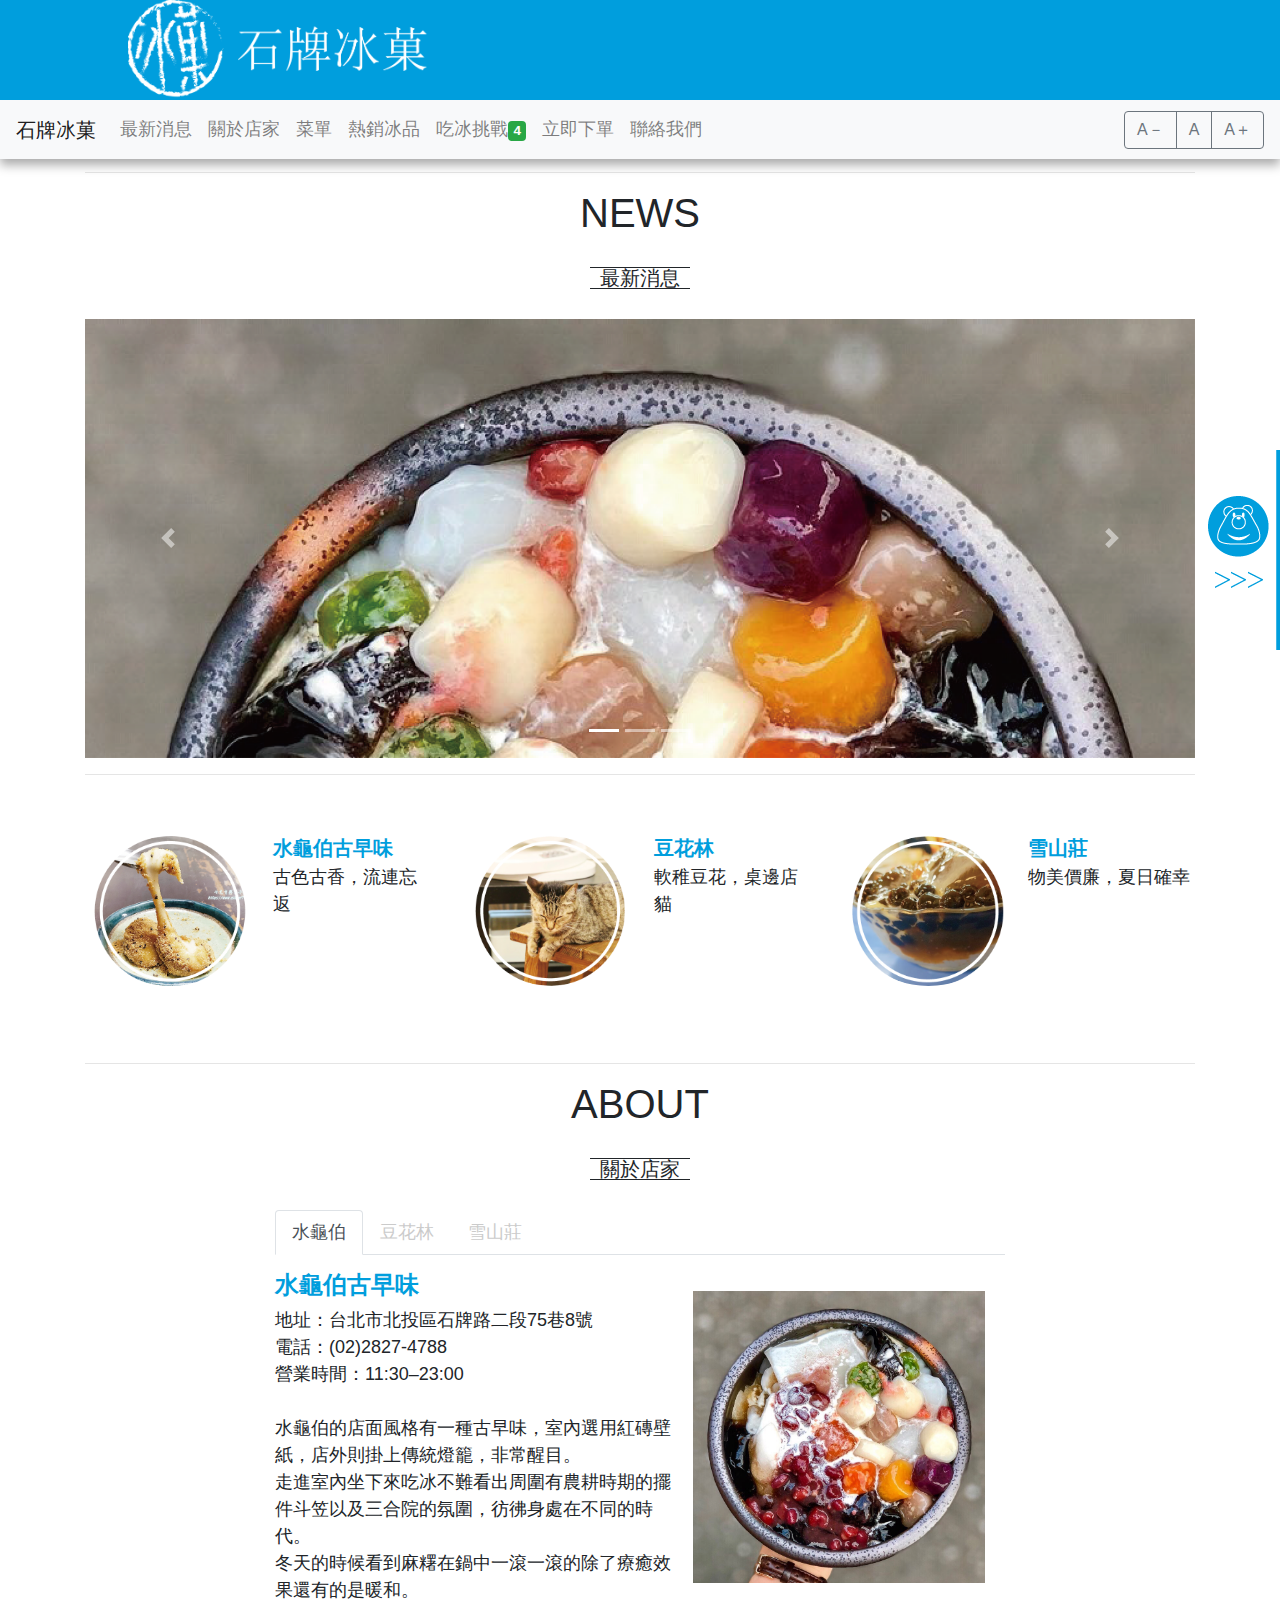
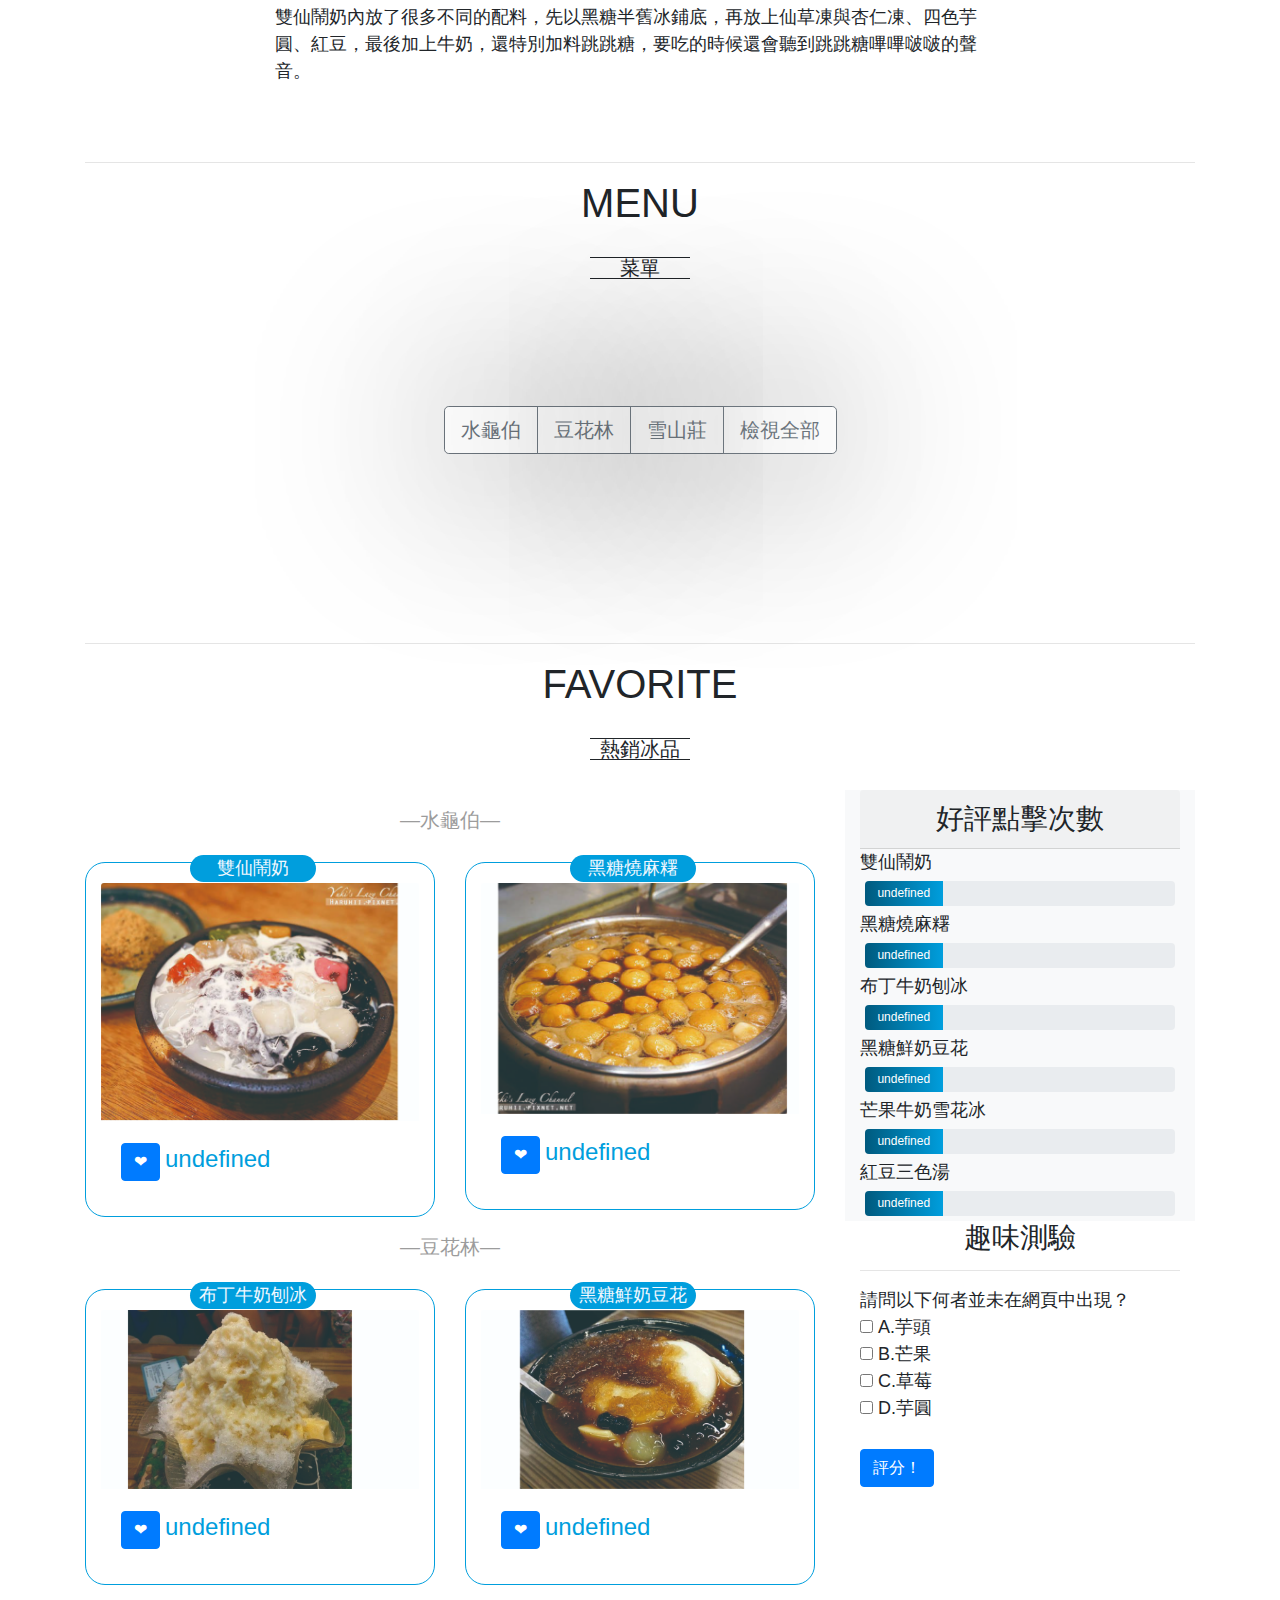
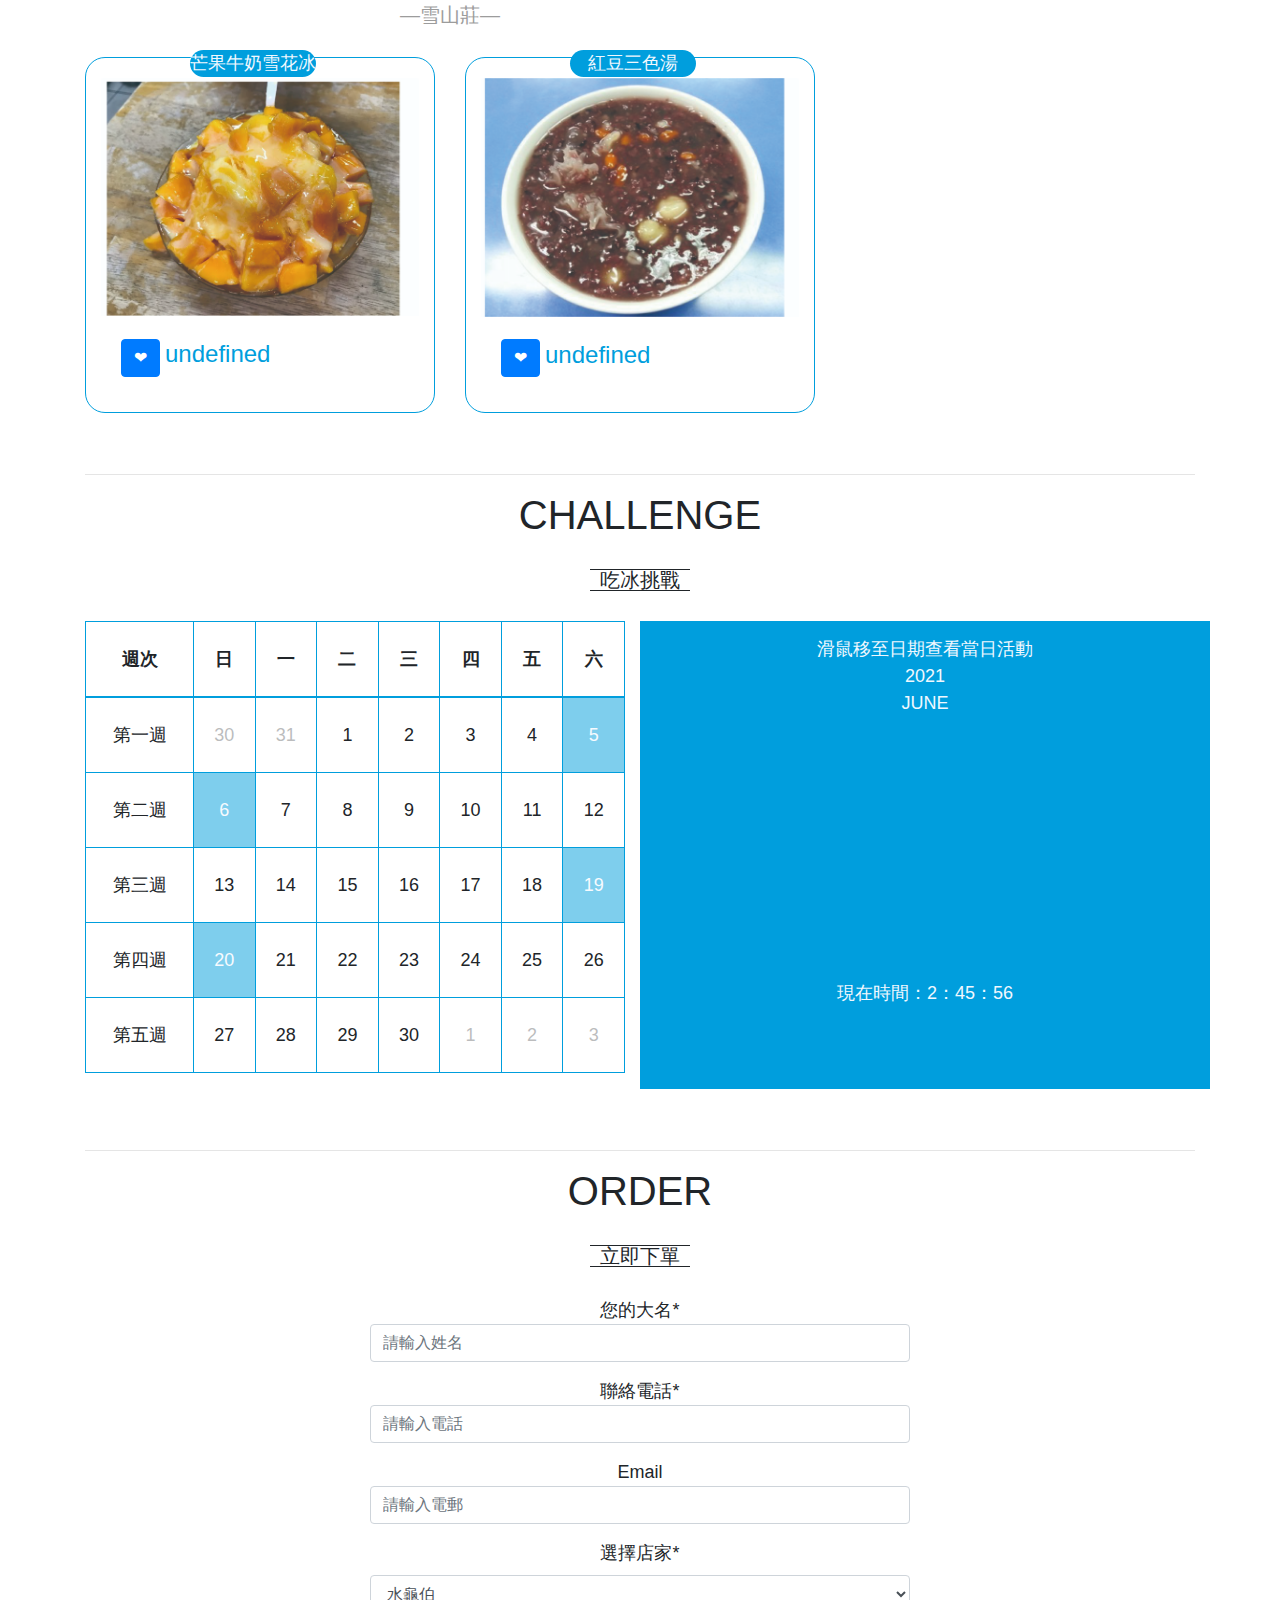
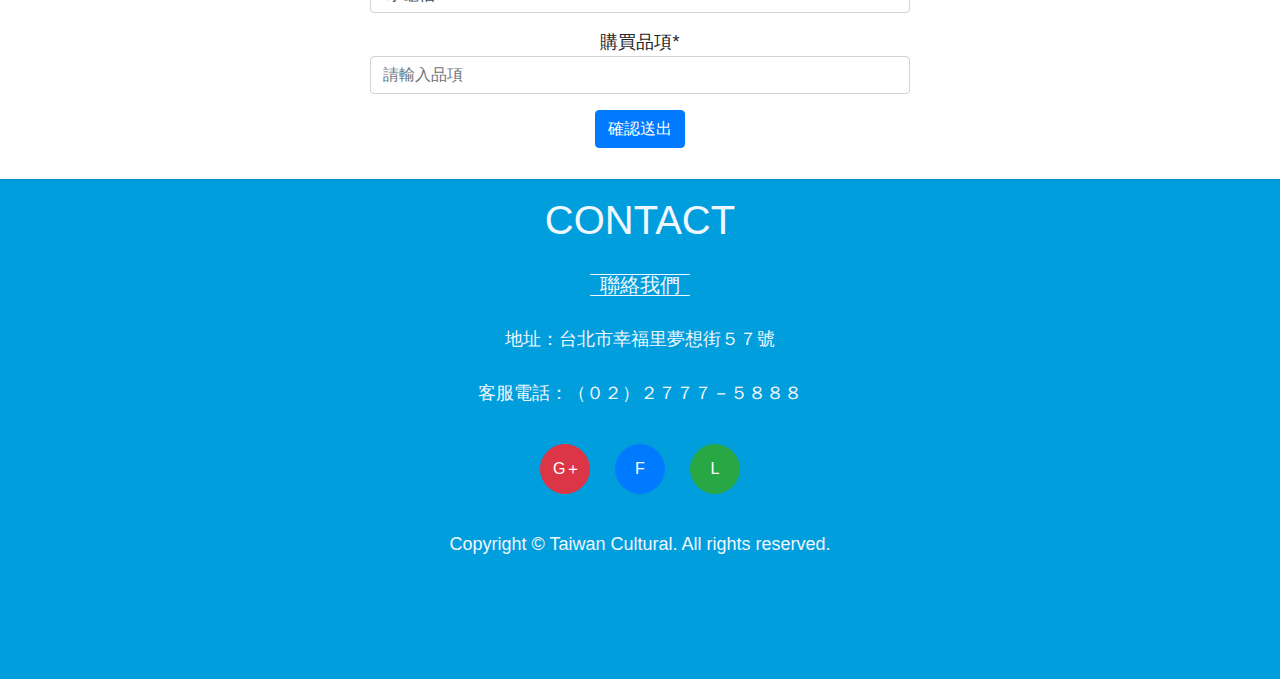
==== myindex.html @ 35856967 "上傳多媒體網頁檔案" ====
<!DOCTYPE html>
<html lang="en">
<head>
<meta charset="utf-8">
<meta http-equiv="X-UA-Compatible" content="IE=edge">
<meta name="viewport" content="width=device-width, initial-scale=1">
<title>石牌冰菓</title>
<link href="css/bootstrap-4.0.0.css" rel="stylesheet">
<link href="jQueryAssets/jquery.ui.core.min.css" rel="stylesheet" type="text/css">
<link href="jQueryAssets/jquery.ui.theme.min.css" rel="stylesheet" type="text/css">
<link href="jQueryAssets/jquery.ui.dialog.min.css" rel="stylesheet" type="text/css">
<link href="jQueryAssets/jquery.ui.resizable.min.css" rel="stylesheet" type="text/css">
<link rel="icon" href="images/icon.png">
<!--SEO-->
<meta name="description" content="捷運石牌站,冰,水龜伯,豆花林,雪山莊">
<meta name="google" content="nositelinkssearchbox" />
<meta name="robots" content="noindex,nofollow" />
<style type="text/css">
body {
    font-family: Arial, "微軟正黑體";
    font-size: 18px;
}
.mynav {
    position: fixed;
    top: 0;
    right: 0;
    left: 0;
    z-index: 1030;
    border-bottom: 55px solid #aaa;
    box-shadow: 0px 10px 10px #aaa;
    background-color: #009edd;
}
.tobigfont {
    font-size: 24px;
}
.toorgfont {
    font-size: 18px;
}
.tosmlfont {
    font-size: 16px;
}
#bigfont {
    cursor: zoom-in;
}
#smlfont {
    cursor: zoom-out;
}
.container {
    margin-top: 15px;
    margin-bottom: 15px;
    padding-top: 15px;
    padding-bottom: 15px;
}
.myh5 {
    width: 5em;
    border-top: 1px solid;
    border-bottom: 1px solid;
    margin: 0 auto;
    margin-top: 30px;
    margin-bottom: 30px;
    text-align: center;
    line-height: 20px;
}
.float_img {
    float: right;
    width: 40%;
    margin: 20px;
}
.float_font {
    font-size: 30px;
    border: 1px solid #009edd;
    color: #009edd;
    float: left;
    padding: 3px;
    margin-right: 3px;
}
.card_title {
    width: 7em;
    background-color: #009edd;
    color: aliceblue;
    text-align: center;
    position: relative;
    top: 20px;
    z-index: 1;
    border-radius: 50px;
    left: 30%;
}
.card lable {
    font-size: 24px;
    color: #009edd;
}
.mydate {
    background-color: #009edd;
    color: aliceblue;
    opacity: 0.5;
}
.mydate:hover {
    opacity: 1;
    animation: mydate_anima 2s;
}
@keyframes mydate_anima {
100% {
transform: rotate(720deg)
}
}
.listbox {
    background-color: #009edd;
    color: aliceblue;
    text-align: center;
    padding-top: 15px;
}
#list_date {
    font-size: 45px;
}
#list_name {
    font-size: 40px;
}
footer {
    background-color: #009edd;
    color: aliceblue;
    height: 500px;
}
.myfoobtn {
    margin: 10px;
    height: 50px;
    width: 50px;
    border-radius: 50px;
}
.navbar-nav li:hover {
    background-color: #9DE3FF;
}
.carousel-item h5 {
    background-color: rgba(0,158,221,0.63);
}
.myHeading {
    font-weight: bolder;
    color: #009edd;
}
.myadv {
    background-image: url(images/bg.png);
    background-repeat: no-repeat;
    position: fixed;
    top: 450px;
    right: -278px;
    width: 350px;
    height: 200px;
}
.myadv:hover {
    right: 0;
    transition: all 2s;
}
.myadvtext {
    margin-left: 80px;
    color: aliceblue;
    padding-top: 10px;
}
.mycardtt {
    font-size: 20px;
    color: #9C9C9C;
    display: flex;
    justify-content: center;
    align-items: center;
    margin-top: 2%;
}
.mycardtt::before {
    content: "—";
}
.mycardtt::after {
    content: "—";
}
.nav-item:hover {
    transition: 0.5s;
    cursor: pointer;
}
#menu2-img {
    height: 10%;
}
.mymenu-btn-group {
    display: flex;
    justify-content: center;
}
.mymenu-btn-group button {
    box-shadow: 0px 0px 200px 10px rgba(0,0,0,0.47);
}
.mymenu {
    margin-top: 10%;
    margin-bottom: 10%;
}
</style>
</head>
<body>
<div id="mytext">
  <div class="mynav"><a href="index.html"> <img src="images/logo.png" alt="" height="100" style="position: relative;left: 10%;"> </a></div>
  <nav class="navbar navbar-expand-lg navbar-light bg-light fixed-top"> <a class="navbar-brand" href="#">石牌冰菓</a>
    <button class="navbar-toggler" type="button" data-toggle="collapse" data-target="#navbarSupportedContent" aria-controls="navbarSupportedContent" aria-expanded="false" aria-label="Toggle navigation"> <span class="navbar-toggler-icon"></span> </button>
    <div class="collapse navbar-collapse" id="navbarSupportedContent">
      <ul class="navbar-nav mr-auto">
        <li class="nav-item"><a class="nav-link" onclick="scrolltonews()">最新消息</a> </li>
        <li class="nav-item"> <a class="nav-link"  onclick="scrolltoabout()">關於店家</a> </li>
        <li class="nav-item"> <a class="nav-link"  onclick="scrolltomenus()">菜單</a> </li>
        <li class="nav-item"> <a class="nav-link"  onclick="scrolltophoto()">熱銷冰品</a> </li>
        <li class="nav-item"> <a class="nav-link" onclick="scrolltoactivity()">吃冰挑戰<span class="badge badge-success" id="mybadge">4</span></a> </li>
        <li class="nav-item"> <a class="nav-link" onclick="scrolltojoin()">立即下單</a> </li>
        <!--<li class="nav-item"> <a class="nav-link" href="#cloud">標籤雲</a> </li>-->
        <li class="nav-item"> <a class="nav-link" onclick="scrolltocontact()">聯絡我們</a> </li>
      </ul>
      <div class="btn-group" role="group" aria-label="Basic example">
        <button type="button" class="btn btn-outline-secondary" onClick="tosmlfont()" id="smlfont">A－</button>
        <button type="button" class="btn btn-outline-secondary" onClick="toorgfont()" id="orgfont">A</button>
        <button type="button" class="btn btn-outline-secondary" onClick="tobigfont()" id="bigfont">A＋</button>
      </div>
    </div>
  </nav>
  <div style="height:125px"></div>
  <div class="container mt-3"> <span id="news" style="position: relative;top:-150px;"></span>
    <hr>
    <h1 class="text-center">NEWS</h1>
    <h5 class="myh5">最新消息</h5>
    <div class="row">
      <div class="col-12">
        <div id="carouselExampleControls" class="carousel slide" data-ride="carousel">
          <ol class="carousel-indicators">
            <li data-target="#carouselExampleControls" data-slide-to="0" class="active"></li>
            <li data-target="#carouselExampleControls" data-slide-to="1"></li>
            <li data-target="#carouselExampleControls" data-slide-to="2"></li>
          </ol>
          <div class="carousel-inner">
            <div class="carousel-item active"> <img class="d-block w-100" src="images/nav1.png" alt="First slide">
              <div class="carousel-caption d-none d-md-block"> </div>
            </div>
            <div class="carousel-item"> <img class="d-block w-100" src="images/nav2.png" alt="Second slide">
              <div class="carousel-caption d-none d-md-block"> </div>
            </div>
            <div class="carousel-item"> <img class="d-block w-100" src="images/nav3.png" alt="Third slide">
              <div class="carousel-caption d-none d-md-block"> </div>
            </div>
          </div>
          <a class="carousel-control-prev" href="#carouselExampleControls" role="button" data-slide="prev"> <span class="carousel-control-prev-icon" aria-hidden="true"></span> <span class="sr-only">Previous</span> </a> <a class="carousel-control-next" href="#carouselExampleControls" role="button" data-slide="next"> <span class="carousel-control-next-icon" aria-hidden="true"></span> <span class="sr-only">Next</span> </a> </div>
      </div>
    </div>
    <hr>
  </div>
  <section>
    <div class="container">
      <div class="row">
        <div class="col-lg-4 col-md-6 col-12">
          <ul class="list-unstyled">
            <li class="media"> <img src="images/smlnav1.png" alt="Generic placeholder image" height="150" class="mr-3 rounded-circle">
              <div class="media-body">
                <h5 class="mt-0 mb-1 myHeading">水龜伯古早味</h5>
                <p class="mb-0">古色古香，流連忘返</p>
              </div>
            </li>
          </ul>
        </div>
        <div class="col-lg-4 col-md-6 col-12">
          <ul class="list-unstyled">
            <li class="media"> <img src="images/smlnav2.png" alt="Generic placeholder image" height="150" class="mr-3 rounded-circle">
              <div class="media-body ">
                <h5 class="mt-0 mb-1 myHeading">豆花林</h5>
                <p class="mb-0">軟稚豆花，桌邊店貓</p>
              </div>
            </li>
          </ul>
        </div>
        <div class="col-lg-4 d-md-none d-lg-block">
          <ul class="list-unstyled">
            <li class="media"> <img src="images/smlnav3.png" alt="Generic placeholder image" height="150" class="mr-3 rounded-circle">
              <div class="media-body">
                <h5 class="mt-0 mb-1 myHeading">雪山莊</h5>
                <p class="mb-0">物美價廉，夏日確幸</p>
              </div>
            </li>
          </ul>
        </div>
      </div>
    </div>
  </section>
  <div class="container"> <span id="about" style="position: relative;top:-150px;"></span>
    <hr>
    <h1 class="text-center">ABOUT</h1>
    <h5 class="myh5">關於店家</h5>
    <div class="row">
      <div class="col-md-2 col-12"></div>
      <div class="col-md-8 col-12">
        <nav>
          <div class="nav nav-tabs" id="nav-tab" role="tablist"> <a class="nav-item nav-link active" id="nav-home-tab" data-toggle="tab" href="#nav-home" role="tab" aria-controls="nav-home" aria-selected="true">水龜伯</a> <a class="nav-item nav-link" id="nav-profile-tab" data-toggle="tab" href="#nav-profile" role="tab" aria-controls="nav-profile" aria-selected="false">豆花林</a> <a class="nav-item nav-link" id="nav-contact-tab" data-toggle="tab" href="#nav-contact" role="tab" aria-controls="nav-contact" aria-selected="false">雪山莊</a> </div>
        </nav>
        <div class="tab-content" id="nav-tabContent">
          <div class="tab-pane fade show active" id="nav-home" role="tabpanel" aria-labelledby="nav-home-tab">
            <p class="text-center mt-2"><img src="images/about1.jpg" alt="" class="float_img"></p>
            <p> 
              <!--				<span class="float_font">水</span>-->
            <h4 style="color: #009edd;font-weight: bold;">水龜伯古早味</h4>
            地址：台北市北投區石牌路二段75巷8號 <br>
            電話：(02)2827-4788<br>
            營業時間：11:30–23:00<br>
            <br>
            水龜伯的店面風格有一種古早味，室內選用紅磚壁紙，店外則掛上傳統燈籠，非常醒目。<br>
            走進室內坐下來吃冰不難看出周圍有農耕時期的擺件斗笠以及三合院的氛圍，彷彿身處在不同的時代。 <br>
            冬天的時候看到麻糬在鍋中一滾一滾的除了療癒效果還有的是暖和。 <br>
            雙仙鬧奶內放了很多不同的配料，先以黑糖半舊冰鋪底，再放上仙草凍與杏仁凍、四色芋圓、紅豆，最後加上牛奶，還特別加料跳跳糖，要吃的時候還會聽到跳跳糖嗶嗶啵啵的聲音。
            </p>
          </div>
          <div class="tab-pane fade" id="nav-profile" role="tabpanel" aria-labelledby="nav-profile-tab">
            <p class="text-center mt-2"><img src="images/about2.jpg" alt="" class="float_img"></p>
            <p> 
              <!--				<span class="float_font">自</span>-->
            <h4 style="color: #009edd;font-weight: bold;">豆花林</h4>
            地址：112台北市北投區裕民一路49號1樓<br>
            電話：(02)2820-8811<br>
            營業時間：14:00-23:20<br>
            <br>
            豆花林使用非基改黃豆製作豆花，做出來的豆花細緻滑嫩如嫩豆腐。且豆花品項一律可任選3樣配料，便宜又划算。除了刨冰跟豆花，就屬這隻店貓最吸睛！悶熱的午後，連貓咪都變得懶洋洋~睡午覺的模樣超級可愛，各位貓迷快來呦~
            </p>
          </div>
          <div class="tab-pane fade" id="nav-contact" role="tabpanel" aria-labelledby="nav-contact-tab">
            <p class="text-center mt-2"><img src="images/about3.jpg" alt="" class="float_img"></p>
            <p> 
              <!--				<span class="float_font">農</span>-->
            <h4 style="color: #009edd;font-weight: bold;">雪山莊冰品</h4>
            地址：台北市北投區石牌裕民一路10號<br>
            外送專線：(02)2823-6119<br>
            營業時間： 13:00–00:00<br>
            <br>
            雪山莊冰品店是位於石牌捷運站的一家冰店<br>
            擁有十分著名的各式口味雪花冰亦或是<br>
            為人熟知的黑糖剉冰<br>
            十分適合夏天來清爽一夏!!!
            </p>
          </div>
        </div>
      </div>
      <div class="col-md-2 col-12"></div>
    </div>
  </div>
  <div class="container"> <span id="menu" style="position: relative;top:-150px;"></span>
    <hr>
    <h1 class="text-center">MENU</h1>
    <h5 class="myh5">菜單</h5>
    <div class="row mymenu">
      <div class="col-md-2 col-12"></div>
      <div class="col-md-8 col-12"> 
        <!--	====================-->
        <p>
        <div class="mymenu-btn-group btn-group btn-group-lg">
          <button class="btn btn-outline-secondary" data-toggle="collapse" href="#multiCollapseExample1" role="button" aria-expanded="false" aria-controls="multiCollapseExample1">水龜伯</button>
          <button class="btn btn-outline-secondary" type="button" data-toggle="collapse" data-target="#multiCollapseExample2" aria-expanded="false" aria-controls="multiCollapseExample2">豆花林</button>
          <button class="btn btn-outline-secondary" type="button" data-toggle="collapse" data-target="#multiCollapseExample3" aria-expanded="false" aria-controls="multiCollapseExample3">雪山莊</button>
          <button class="btn btn-outline-secondary" type="button" data-toggle="collapse" data-target=".multi-collapse" aria-expanded="false" aria-controls="multiCollapseExample1 multiCollapseExample2">檢視全部</button>
        </div>
        </p>
        <div class="row">
          <div class="col">
            <div class="collapse multi-collapse" id="multiCollapseExample1">
              <div class="card card-body"> <img src="images/menu1.jpg" alt=""> </div>
            </div>
          </div>
          <div class="col">
            <div class="collapse multi-collapse" id="multiCollapseExample2">
              <div class="card card-body"> <img src="images/menu2.jpg" alt="" style="height:150vh"> </div>
            </div>
          </div>
          <div class="col">
            <div class="collapse multi-collapse" id="multiCollapseExample3">
              <div class="card card-body"> <img src="images/menu3.jpg" alt=""> </div>
            </div>
          </div>
        </div>
        
        <!--	====================--> 
      </div>
      <div class="col-md-2 col-12"></div>
    </div>
  </div>
  <div class="container"> <span id="photo" style="position: relative;top:-150px;"></span>
    <hr>
    <h1 class="text-center">FAVORITE</h1>
    <h5 class="myh5">熱銷冰品</h5>
    <div class="row">
      <div class="col-lg-8 col-12"> <span class="mycardtt">水龜伯</span>
        <div class="row">
          <div class="col-sm-6 col-12">
            <div class="card_title">雙仙鬧奶</div>
            <div class="card"> <img class="card-img-top" src="images/card1.jpg" alt="Card image cap">
              <div class="card-body">
                <button class="btn btn-primary" onClick="getheart1()">❤</button>
                <lable id="heart1"></lable>
              </div>
            </div>
          </div>
          <div class="col-sm-6 col-12">
            <div class="card_title">黑糖燒麻糬</div>
            <div class="card"> <img class="card-img-top" src="images/card2.jpg" alt="Card image cap">
              <div class="card-body">
                <button class="btn btn-primary" onClick="getheart2()">❤</button>
                <lable id="heart2"></lable>
              </div>
            </div>
          </div>
        </div>
        <span class="mycardtt">豆花林</span>
        <div class="row">
          <div class="col-sm-6 col-12">
            <div class="card_title">布丁牛奶刨冰</div>
            <div class="card"> <img class="card-img-top" src="images/card3.jpg" alt="Card image cap">
              <div class="card-body">
                <button class="btn btn-primary" onClick="getheart3()">❤</button>
                <lable id="heart3"></lable>
              </div>
            </div>
          </div>
          <div class="col-sm-6 col-12">
            <div class="card_title">黑糖鮮奶豆花</div>
            <div class="card"> <img class="card-img-top" src="images/card4.jpg" alt="Card image cap">
              <div class="card-body">
                <button class="btn btn-primary" onClick="getheart4()">❤</button>
                <lable id="heart4"></lable>
              </div>
            </div>
          </div>
        </div>
        <span class="mycardtt">雪山莊</span>
        <div class="row">
          <div class="col-sm-6 col-12">
            <div class="card_title">芒果牛奶雪花冰</div>
            <div class="card"> <img class="card-img-top" src="images/card5.jpg" alt="Card image cap">
              <div class="card-body">
                <button class="btn btn-primary" onClick="getheart5()">❤</button>
                <lable id="heart5"></lable>
              </div>
            </div>
          </div>
          <div class="col-sm-6 col-12">
            <div class="card_title">紅豆三色湯</div>
            <div class="card"> <img class="card-img-top" src="images/card6.jpg" alt="Card image cap">
              <div class="card-body">
                <button class="btn btn-primary" onClick="getheart6()">❤</button>
                <lable id="heart6"></lable>
              </div>
            </div>
          </div>
        </div>
      </div>
      <hr>
      <div class="col-lg-4 col-12">
        <div class="row mx-0">
          <div class="col-12 bg-light mx-auto">
            <h3 class="text-center card-header">好評點擊次數</h3>
            雙仙鬧奶
            <div class="progress">
              <div id="p1" class="progress-bar" role="progressbar" style="width: 25%;background: linear-gradient(to left,#009edd,#005A7E)" aria-valuenow="25" aria-valuemin="0" aria-valuemax="100"></div>
            </div>
            黑糖燒麻糬
            <div class="progress">
              <div id="p2" class="progress-bar" role="progressbar" style="width: 25%;background: linear-gradient(to left,#009edd,#005A7E)" aria-valuenow="25" aria-valuemin="0" aria-valuemax="100"></div>
            </div>
            布丁牛奶刨冰
            <div class="progress">
              <div id="p3" class="progress-bar" role="progressbar" style="width: 25%;background: linear-gradient(to left,#009edd,#005A7E)" aria-valuenow="25" aria-valuemin="0" aria-valuemax="100"></div>
            </div>
            黑糖鮮奶豆花
            <div class="progress">
              <div id="p4" class="progress-bar" role="progressbar" style="width: 25%;background: linear-gradient(to left,#009edd,#005A7E)" aria-valuenow="25" aria-valuemin="0" aria-valuemax="100"></div>
            </div>
            芒果牛奶雪花冰
            <div class="progress">
              <div id="p5" class="progress-bar" role="progressbar" style="width: 25%;background: linear-gradient(to left,#009edd,#005A7E)" aria-valuenow="25" aria-valuemin="0" aria-valuemax="100"></div>
            </div>
            紅豆三色湯
            <div class="progress">
              <div id="p6" class="progress-bar" role="progressbar" style="width: 25%;background: linear-gradient(to left,#009edd,#005A7E)" aria-valuenow="25" aria-valuemin="0" aria-valuemax="100"></div>
            </div>
          </div>
          <div class="col-12"> <span id="funtext" style="position: relative;top:-150px;"></span>
            <h3 class="text-center">趣味測驗</h3>
            <hr>
            <lable for="q1">請問以下何者並未在網頁中出現？</lable>
            <br>
            <input type="checkbox" id="a1" value="50">
            A.芋頭<br>
            <input type="checkbox" id="a2" value="0">
            B.芒果<br>
            <input type="checkbox" id="a3" value="50">
            C.草莓<br>
            <input type="checkbox" id="a4" value="0">
            D.芋圓<br>
            <br>
            <button class="btn btn-primary" id="lookans">評分！</button>
          </div>
        </div>
      </div>
    </div>
  </div>
  <section>
    <div class="container"> <span id="activity" style="position: relative;top:-150px;"></span>
      <hr>
      <h1 class="text-center">CHALLENGE</h1>
      <h5 class="myh5">吃冰挑戰</h5>
      <div class="row">
        <div class="col-md-6 col-12">
          <table class="table table-hover table-bordered text-center" style="line-height: 50px">
            <thead>
              <tr>
                <th scope="col">週次</th>
                <th scope="col">日</th>
                <th scope="col">一</th>
                <th scope="col">二</th>
                <th scope="col">三</th>
                <th scope="col">四</th>
                <th scope="col">五</th>
                <th scope="col">六</th>
              </tr>
            </thead>
            <tbody>
              <tr>
                <td>第一週</td>
                <td style="opacity: 0.3">30</td>
                <td style="opacity: 0.3">31</td>
                <td>1</td>
                <td>2</td>
                <td>3</td>
                <td>4</td>
                <td class="mydate" onMouseOver="getdate(event)" title="水龜伯-5分鐘黑糖剉冰挑戰">5</td>
              </tr>
              <tr>
                <td>第二週</td>
                <td class="mydate" onMouseOver="getdate(event)" title="雪山莊-親子雪花冰挑戰">6</td>
                <td>7</td>
                <td>8</td>
                <td>9</td>
                <td>10</td>
                <td>11</td>
                <td>12</td>
              </tr>
              <tr>
                <td>第三週</td>
                <td>13</td>
                <td>14</td>
                <td>15</td>
                <td>16</td>
                <td>17</td>
                <td>18</td>
                <td class="mydate" onMouseOver="getdate(event)" title="豆花林-與店貓吃冰打卡(1)">19</td>
              </tr>
              <tr>
                <td>第四週</td>
                <td class="mydate" onMouseOver="getdate(event)" title="豆花林-與店貓吃冰打卡(2)">20</td>
                <td>21</td>
                <td>22</td>
                <td>23</td>
                <td>24</td>
                <td>25</td>
                <td>26</td>
              </tr>
              <tr>
                <td>第五週</td>
                <td>27</td>
                <td>28</td>
                <td>29</td>
                <td>30</td>
                <td style="opacity: 0.3">1</td>
                <td style="opacity: 0.3">2</td>
                <td style="opacity: 0.3">3</td>
              </tr>
            </tbody>
          </table>
        </div>
        <div class="col-md-6 col-12 listbox"> 滑鼠移至日期查看當日活動<br>
          2021<br>
          JUNE<br>
          <br>
          <div id="list_date">&nbsp;</div>
          <br>
          <br>
          <div id="list_name">&nbsp;</div>
          <br>
          <br>
          <div id="list_time">&nbsp;</div>
          <br>
          <br>
        </div>
      </div>
    </div>
  </section>
  <div class="container"> <span id="join" style="position: relative;top:-150px;"></span>
    <hr>
    <h1 class="text-center">ORDER</h1>
    <h5 class="myh5">立即下單</h5>
    <div class="row">
      <div class="col-md-3 col-12"></div>
      <div class="col-md-6 col-12">
        <form action="form_ok.html" method="get" target="new" style="text-align: center;">
          <div class="form-group">
            <lable for="uname">您的大名*</lable>
            <input type="text" id="uname" class="form-control" required placeholder="請輸入姓名">
          </div>
          <div class="form-group">
            <lable for="utel">聯絡電話*</lable>
            <input type="tel" id="utel" class="form-control" required placeholder="請輸入電話" pattern="[0][9][0-9]{8}">
          </div>
          <div class="form-group">
            <lable for="uemail">Email</lable>
            <input type="email" id="uemail" class="form-control" placeholder="請輸入電郵">
          </div>
          <div class="form-group">
            <label for="ustore">選擇店家*</label>
            <select class="form-control" id="ustore" required>
              <option>水龜伯</option>
              <option>豆花林</option>
              <option>雪山莊冰品</option>
            </select>
          </div>
          <div class="form-group">
            <lable for="uitems">購買品項*</lable>
            <input type="text" id="uitems" class="form-control" required placeholder="請輸入品項">
          </div>
          <input type="submit" id="mybtn" class="btn btn-primary" value="確認送出">
        </form>
      </div>
      <div class="col-md-3 col-12"></div>
    </div>
  </div>
  <!--<div class="container"> <span id="cloud" style="position: relative;top:-150px;"></span>
    <hr>
    <h1 class="text-center">CLOUD</h1>
    <h5 class="myh5">標籤雲</h5>
  </div>-->
  <footer class="text-center"> <span id="contact" style="position: relative;top:-150px;"></span>
    <hr>
    <h1 class="text-center">CONTACT</h1>
    <h5 class="myh5">聯絡我們</h5>
    地址：台北市幸福里夢想街５７號<br>
    <br>
    客服電話：（０２）２７７７－５８８８<br>
    <br>
    <a href="https://www.google.com/">
    <button class="btn btn-danger myfoobtn">G＋</button>
    </a> <a href="https://www.facebook.com/">
    <button class="btn myfoobtn btn-primary">F</button>
    </a> <a href="https://line.me/">
    <button class="btn myfoobtn btn-success">L</button>
    </a><br>
    <br>
    <p>Copyright © Taiwan Cultural. All rights reserved.</p>
  </footer>
</div>
<div class="myadv">
  <div class="myadvtext"> 《營業時間一覽》<br>
    《水龜伯》全周 11:30–23:00<br>
    《豆花林》全周 14:00-23:20<br>
    《雪山莊》全周 13:00–00:30<br>
  </div>
</div>
<!-- jQuery (necessary for Bootstrap's JavaScript plugins) --> 
<script src="js/jquery-3.2.1.min.js"></script> 
<!-- Include all compiled plugins (below), or include individual files as needed --> 
<script src="js/popper.min.js"></script> 
<script src="js/bootstrap-4.0.0.js"></script> 
<script>
		function tobigfont(){
			var text=document.getElementById('mytext');
			text.className="";
		text.classList.add('tobigfont');
		}
			function toorgfont(){
			var text=document.getElementById('mytext');
			text.className="";
		text.classList.add('toorgfont');
		}
			function tosmlfont(){
			var text=document.getElementById('mytext');
			text.className="";
		text.classList.add('tosmlfont');
		}
		</script> 
<script>
		var uname=document.getElementById('uname');
		var utel=document.getElementById('utel');
		var uemail=document.getElementById('uemail');
		var ustore=document.getElementById('ustore');
		var uitems=document.getElementById('uitems');
		var mybtn=document.getElementById('mybtn');
	mybtn.addEventListener('click',join);
		function join(){
			localStorage.setItem('uname',uname.value);
			localStorage.setItem('utel',utel.value);
			localStorage.setItem('uemail',uemail.value);
			localStorage.setItem('ustore',ustore.value);
			localStorage.setItem('uitems',uitems.value);
		}
		
		</script> 
<script>
var p1=document.getElementById('p1');
var p2=document.getElementById('p2');
var p3=document.getElementById('p3');
var p4=document.getElementById('p4');
var p5=document.getElementById('p5');
var p6=document.getElementById('p6');
p1.innerHTML=localStorage.heart1;
p2.innerHTML=localStorage.heart2;
p3.innerHTML=localStorage.heart3;
p4.innerHTML=localStorage.heart4;
p5.innerHTML=localStorage.heart5;
p6.innerHTML=localStorage.heart6;
p1.style.width=Number(localStorage.heart1)+"%";
p2.style.width=Number(localStorage.heart2)+"%";
p3.style.width=Number(localStorage.heart3)+"%";
p4.style.width=Number(localStorage.heart4)+"%";
p5.style.width=Number(localStorage.heart5)+"%";
p6.style.width=Number(localStorage.heart6)+"%";
	
document.getElementById('heart1').innerHTML=localStorage.heart1;	
function getheart1(){
localStorage.heart1=Number(localStorage.heart1)+1;
document.getElementById('heart1').innerHTML=localStorage.heart1;
p1.innerHTML=localStorage.heart1;
p1.style.width=Number(localStorage.heart1)+"%";
}
	document.getElementById('heart2').innerHTML=localStorage.heart2;	
function getheart2(){
localStorage.heart2=Number(localStorage.heart2)+1;
document.getElementById('heart2').innerHTML=localStorage.heart2;
p2.innerHTML=localStorage.heart2;
p2.style.width=Number(localStorage.heart2)+"%";
}
	document.getElementById('heart3').innerHTML=localStorage.heart3;	
function getheart3(){
localStorage.heart3=Number(localStorage.heart3)+1;
document.getElementById('heart3').innerHTML=localStorage.heart3;
p3.innerHTML=localStorage.heart3;
p3.style.width=Number(localStorage.heart3)+"%";
}
	document.getElementById('heart4').innerHTML=localStorage.heart4;	
function getheart4(){
localStorage.heart4=Number(localStorage.heart4)+1;
document.getElementById('heart4').innerHTML=localStorage.heart4;
p4.innerHTML=localStorage.heart4;
p4.style.width=Number(localStorage.heart4)+"%";
}
	document.getElementById('heart5').innerHTML=localStorage.heart5;	
function getheart5(){
localStorage.heart5=Number(localStorage.heart5)+1;
document.getElementById('heart5').innerHTML=localStorage.heart5;
p5.innerHTML=localStorage.heart5;
p5.style.width=Number(localStorage.heart5)+"%";
}
	document.getElementById('heart6').innerHTML=localStorage.heart6;	
function getheart6(){
localStorage.heart6=Number(localStorage.heart6)+1;
document.getElementById('heart6').innerHTML=localStorage.heart6;
p6.innerHTML=localStorage.heart6;
p6.style.width=Number(localStorage.heart6)+"%";
}

	
</script> 
<script>
function getdate(event){
	document.getElementById('list_date').innerHTML=event.target.innerHTML;
	document.getElementById('list_name').innerHTML=event.target.title;
}	setInterval(function(){gettime()},1000);
function gettime(){
	var dt=new Date();
	document.getElementById('list_time').innerHTML="現在時間："+dt.getHours()+"："+dt.getMinutes()+"："+dt.getSeconds();
}
	
</script> 
<script>
	var a1=document.getElementById('a1');
	var a2=document.getElementById('a2');
	var a3=document.getElementById('a3');
	var a4=document.getElementById('a4');
	var lookans=document.getElementById('lookans');
	var grade=0;
lookans.addEventListener('click',ans);
	function ans(){
		var grade=0;
		if(a1.checked){
			grade=grade+Number(a1.value);
		}
		if(a2.checked){
			grade=grade+Number(a2.value);
		}
		if(a3.checked){
			grade=grade+Number(a3.value);
		}
		if(a4.checked){
			grade=grade+Number(a4.value);
		}
		alert(grade+"分！")
	}
	</script> 
<script src="jQueryAssets/jquery-1.11.1.min.js"></script> 
<script src="jQueryAssets/jquery.ui-1.10.4.dialog.min.js"></script>
<div id="Dialog1"> 《6月吃冰挑戰一覽》<br>
  6/5  水龜伯-5分鐘黑糖剉冰挑戰<br>
  6/6  雪山莊-親子雪花冰挑戰<br>
  6/19 豆花林-與店貓吃冰打卡(1)<br>
  6/20 豆花林-與店貓吃冰打卡(2)<br>
</div>
<script type="text/javascript">
	$("#Dialog1").hide();
	$("#mybadge").click(function(){
	$("#Dialog1").dialog({
		width:'500px'
	}); 
	
	});
	
	
</script> 
<script>
    function scrolltonews(){
    window.scroll(
        {
			top:10,
            behavior:'smooth' 
        }
    );}
	 function scrolltoabout(){
    window.scroll(
        {
			top:900,
            behavior:'smooth' 
        }
    );}
	 function scrolltomenus(){
    window.scroll(
        {
			top:1600,
            behavior:'smooth' 
        }
    );}
	 function scrolltophoto(){
    window.scroll(
        {
			top:2080,
            behavior:'smooth' 
        }
    );}
	 function scrolltoactivity(){
    window.scroll(
        {
			top:3500,
            behavior:'smooth' 
        }
    );}
	 function scrolltojoin(){
    window.scroll(
        {
			top:4180,
            behavior:'smooth' 
        }
    );}
	 function scrolltocontact(){
    window.scroll(
        {
			top:5000,
            behavior:'smooth' 
        }
    );}
    </script>
</body>
</html>
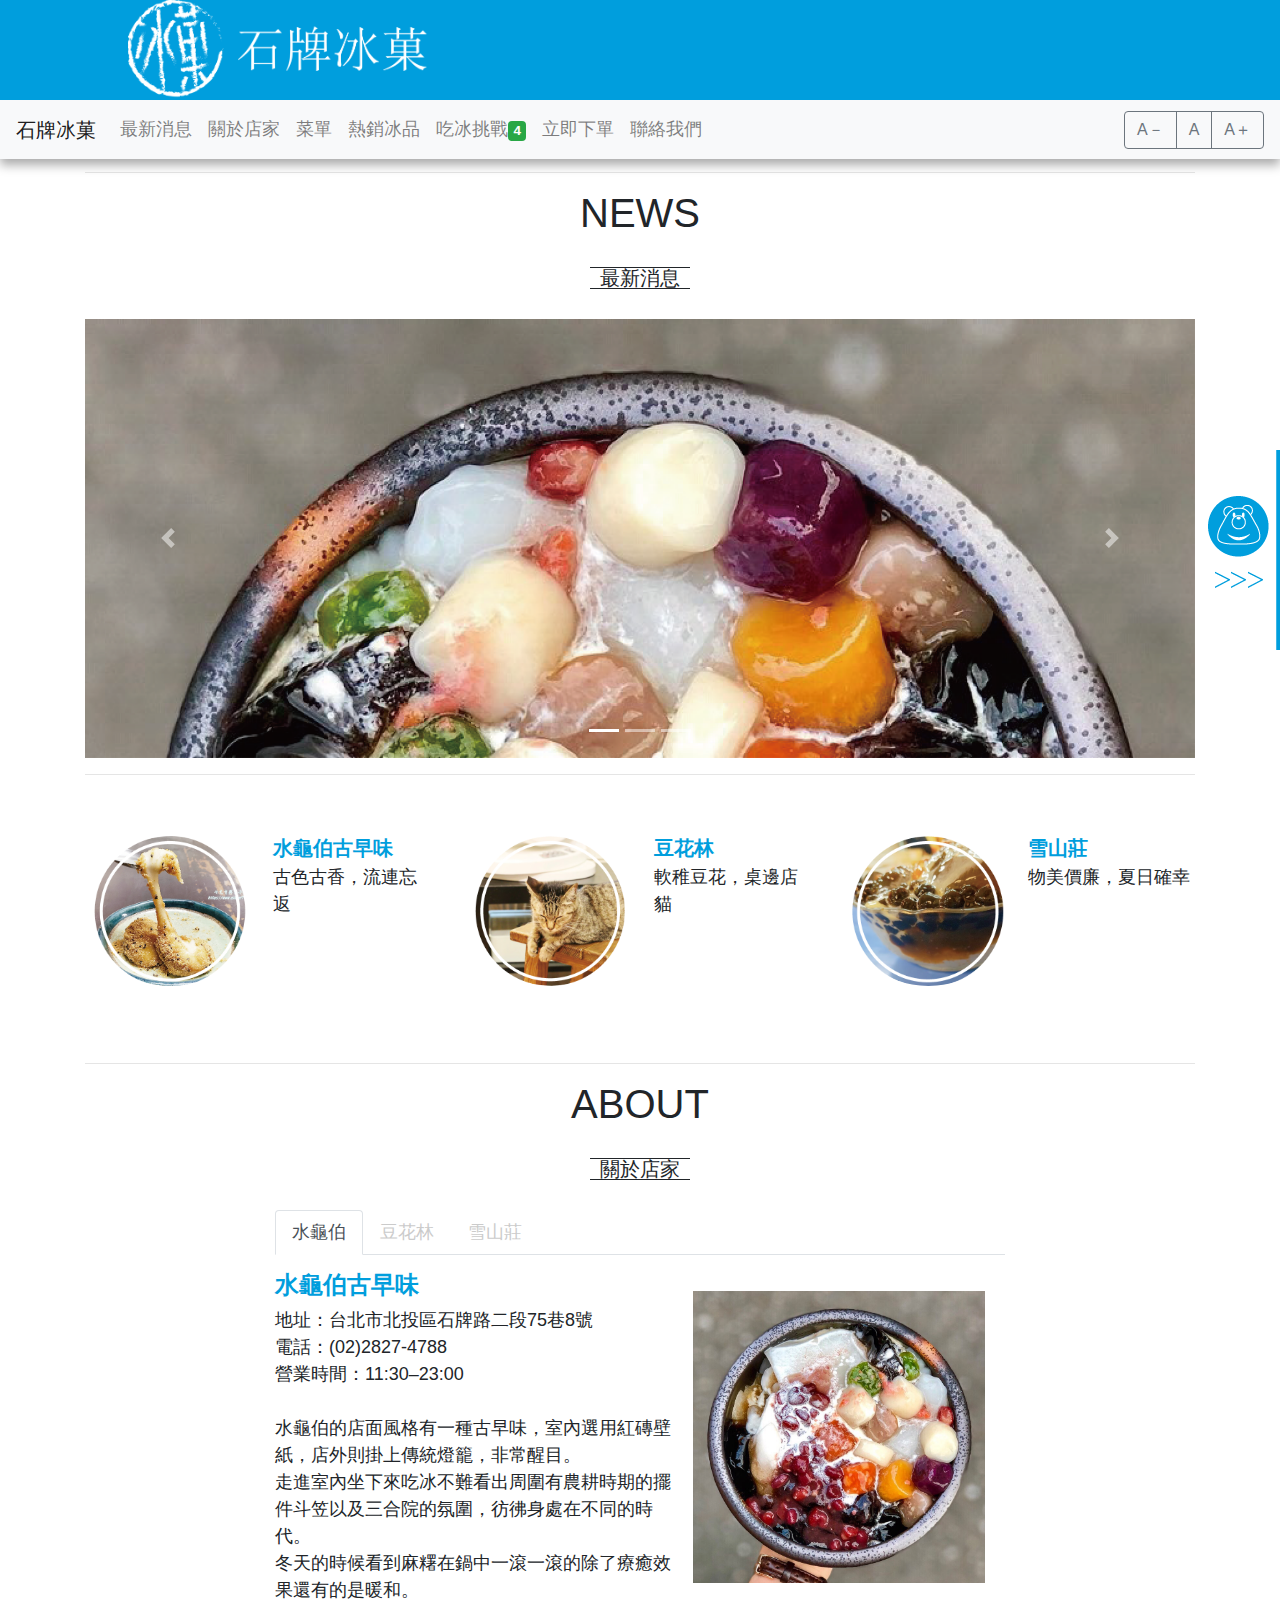
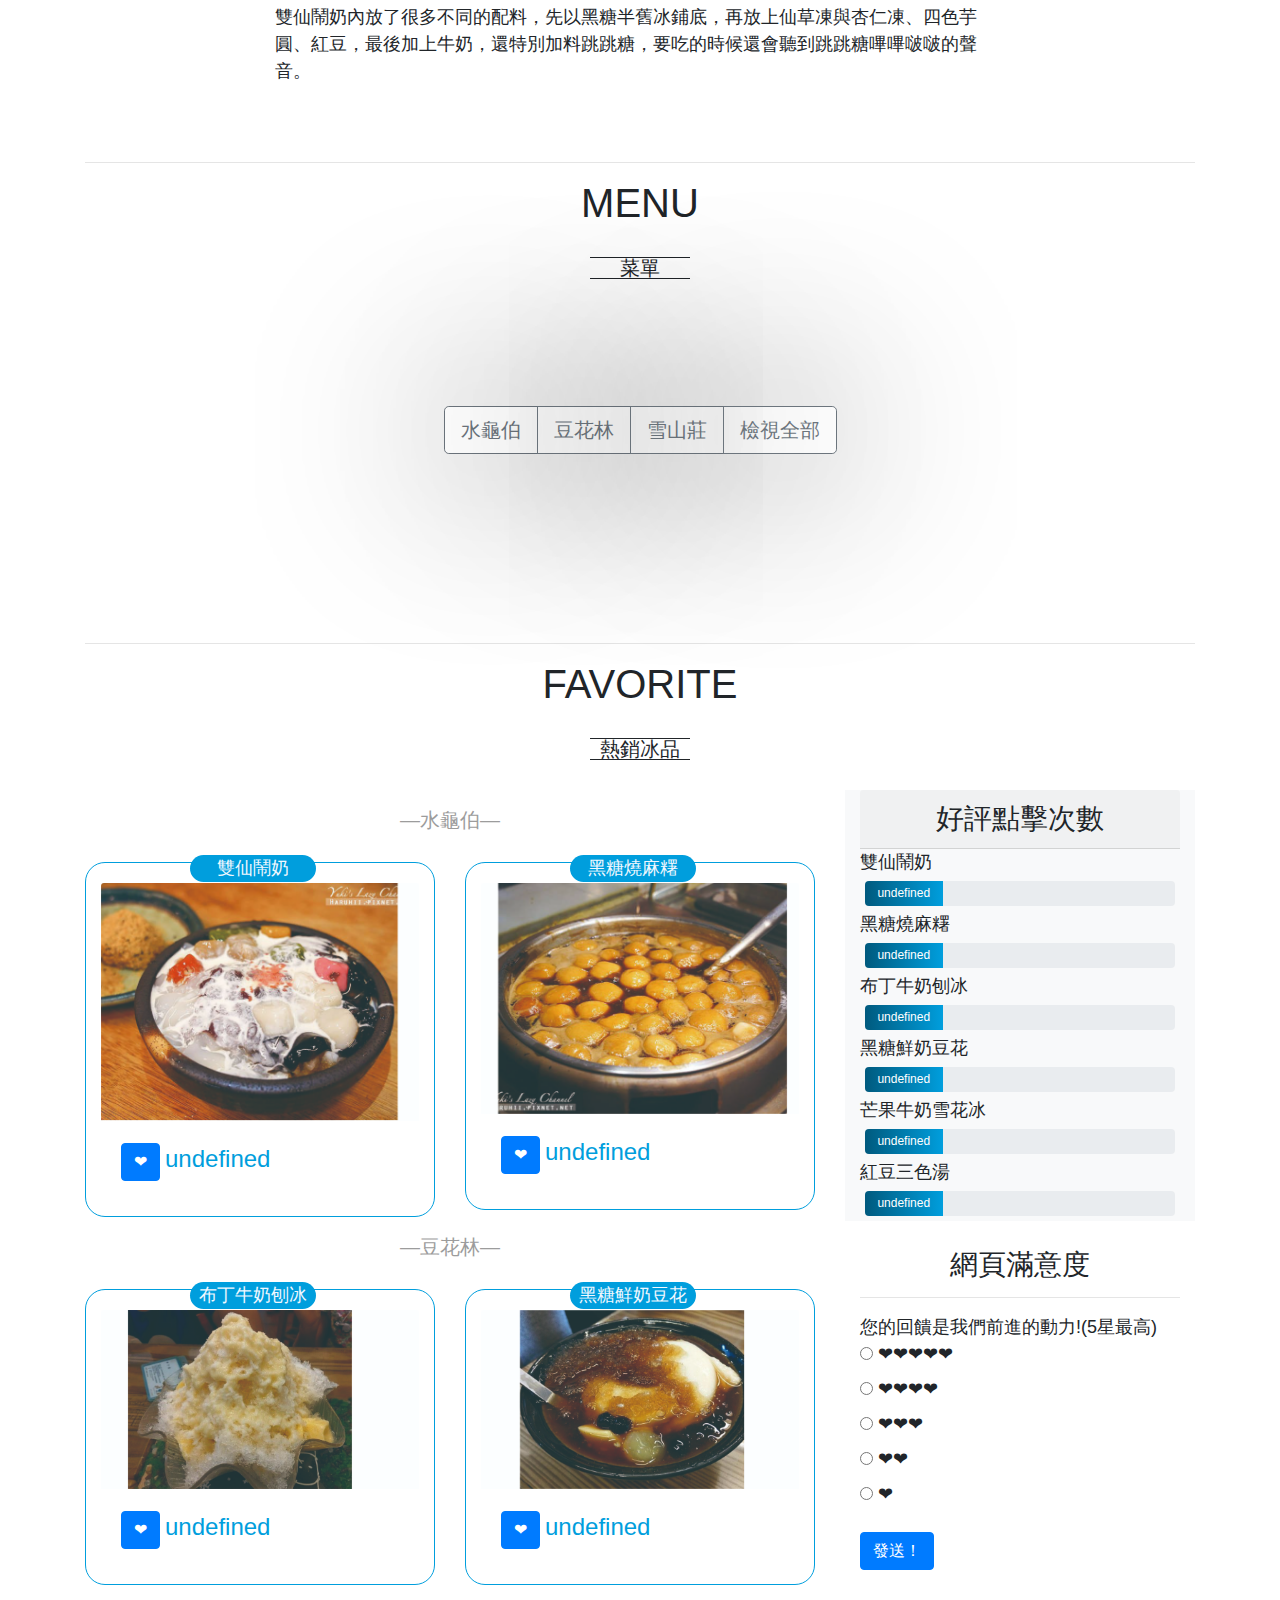
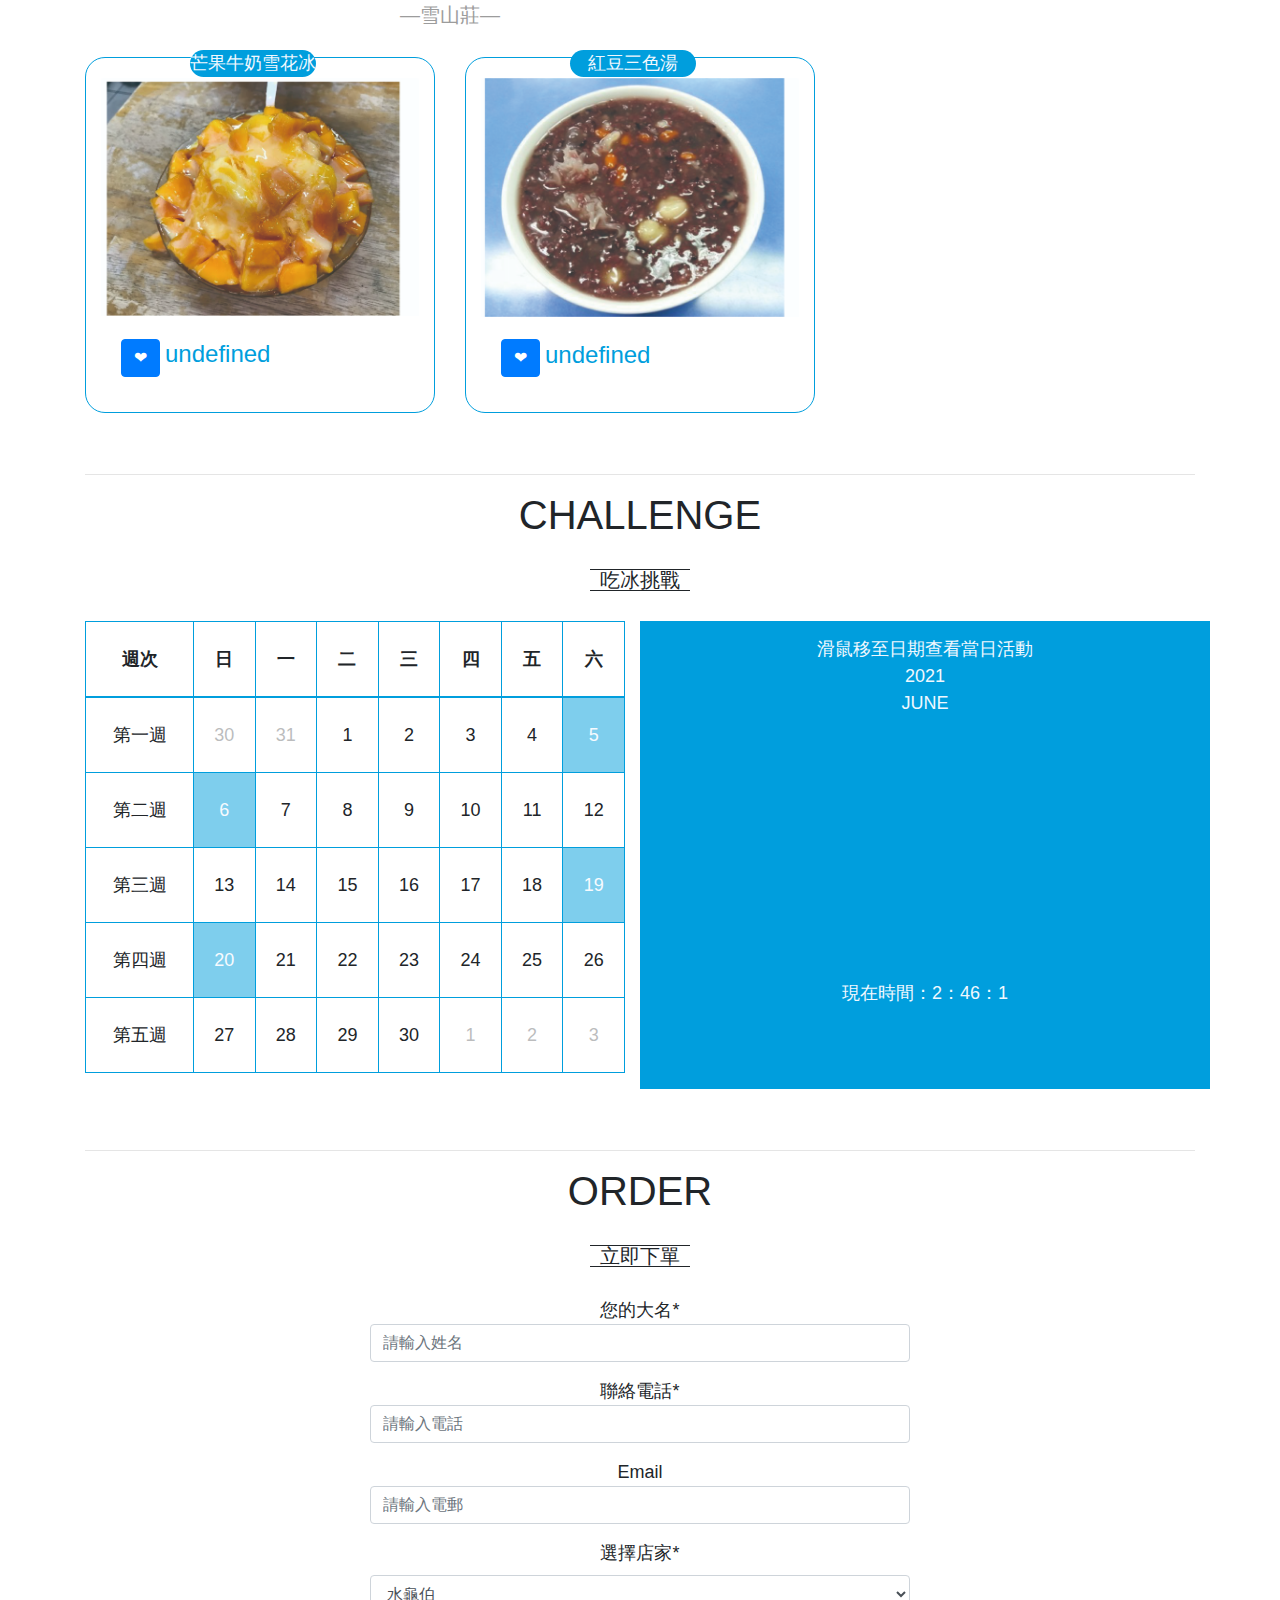
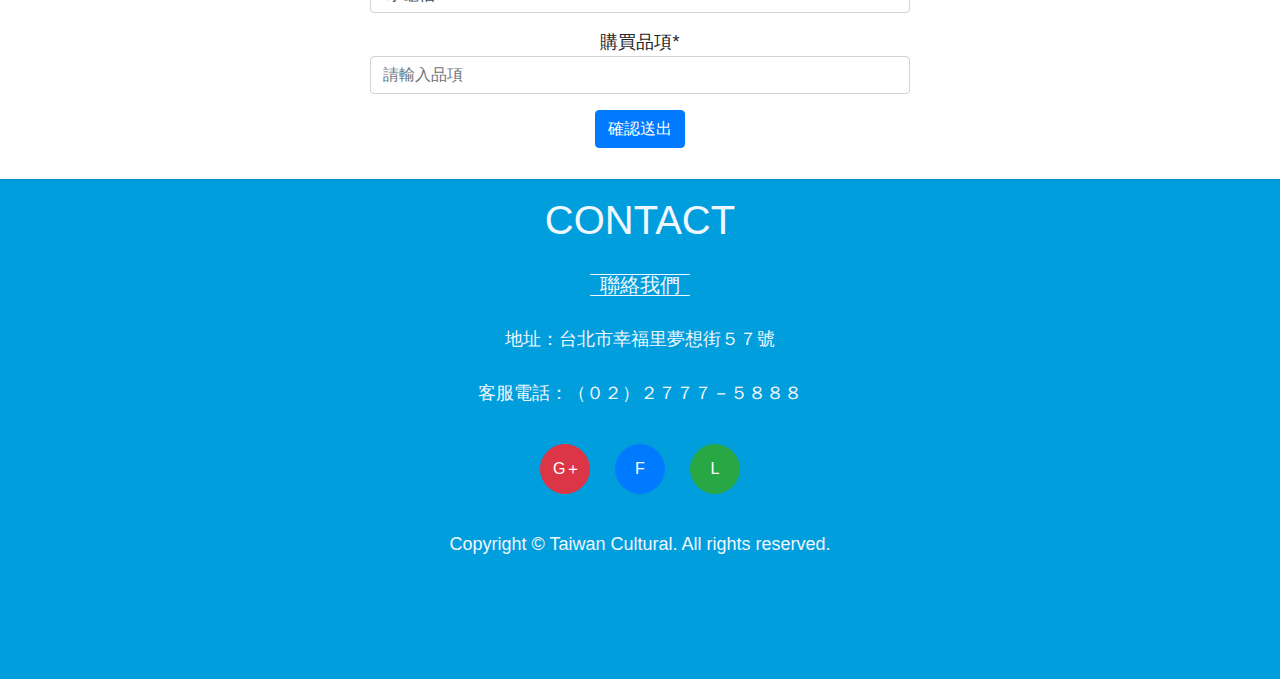
==== commit ce55fd7f: "網頁滿意度修改" ====
--- a/myindex.html
+++ b/myindex.html
@@ -472,21 +472,34 @@
               <div id="p6" class="progress-bar" role="progressbar" style="width: 25%;background: linear-gradient(to left,#009edd,#005A7E)" aria-valuenow="25" aria-valuemin="0" aria-valuemax="100"></div>
             </div>
           </div>
-          <div class="col-12"> <span id="funtext" style="position: relative;top:-150px;"></span>
-            <h3 class="text-center">趣味測驗</h3>
+          <div class="col-12"> <span id="funtext" style="position: relative;top:-150px;"></span><br>
+           <h3 class="text-center">網頁滿意度</h3>
             <hr>
-            <lable for="q1">請問以下何者並未在網頁中出現？</lable>
+            <lable for="q1">您的回饋是我們前進的動力!(5星最高)</lable>
             <br>
-            <input type="checkbox" id="a1" value="50">
-            A.芋頭<br>
-            <input type="checkbox" id="a2" value="0">
-            B.芒果<br>
-            <input type="checkbox" id="a3" value="50">
-            C.草莓<br>
-            <input type="checkbox" id="a4" value="0">
-            D.芋圓<br>
-            <br>
-            <button class="btn btn-primary" id="lookans">評分！</button>
+            <p>
+              <label>
+                <input type="radio" id="a1">
+                ❤❤❤❤❤</label>
+              <br>
+              <label>
+                <input type="radio" id="a2">
+                ❤❤❤❤</label>
+              <br>
+              <label>
+                <input type="radio" id="a3">
+                ❤❤❤</label>
+              <br>
+              <label>
+                <input type="radio" id="a4">
+                ❤❤</label>
+              <br>
+              <label>
+                <input type="radio" id="a5">
+                ❤</label>
+              <br>
+            </p>
+            <button class="btn btn-primary" id="lookans">發送！</button>
           </div>
         </div>
       </div>
@@ -768,28 +781,10 @@
 	
 </script> 
 <script>
-	var a1=document.getElementById('a1');
-	var a2=document.getElementById('a2');
-	var a3=document.getElementById('a3');
-	var a4=document.getElementById('a4');
 	var lookans=document.getElementById('lookans');
-	var grade=0;
 lookans.addEventListener('click',ans);
 	function ans(){
-		var grade=0;
-		if(a1.checked){
-			grade=grade+Number(a1.value);
-		}
-		if(a2.checked){
-			grade=grade+Number(a2.value);
-		}
-		if(a3.checked){
-			grade=grade+Number(a3.value);
-		}
-		if(a4.checked){
-			grade=grade+Number(a4.value);
-		}
-		alert(grade+"分！")
+		alert("發送成功!")
 	}
 	</script> 
 <script src="jQueryAssets/jquery-1.11.1.min.js"></script> 
@@ -863,4 +858,4 @@
     );}
     </script>
 </body>
-</html>+</html>
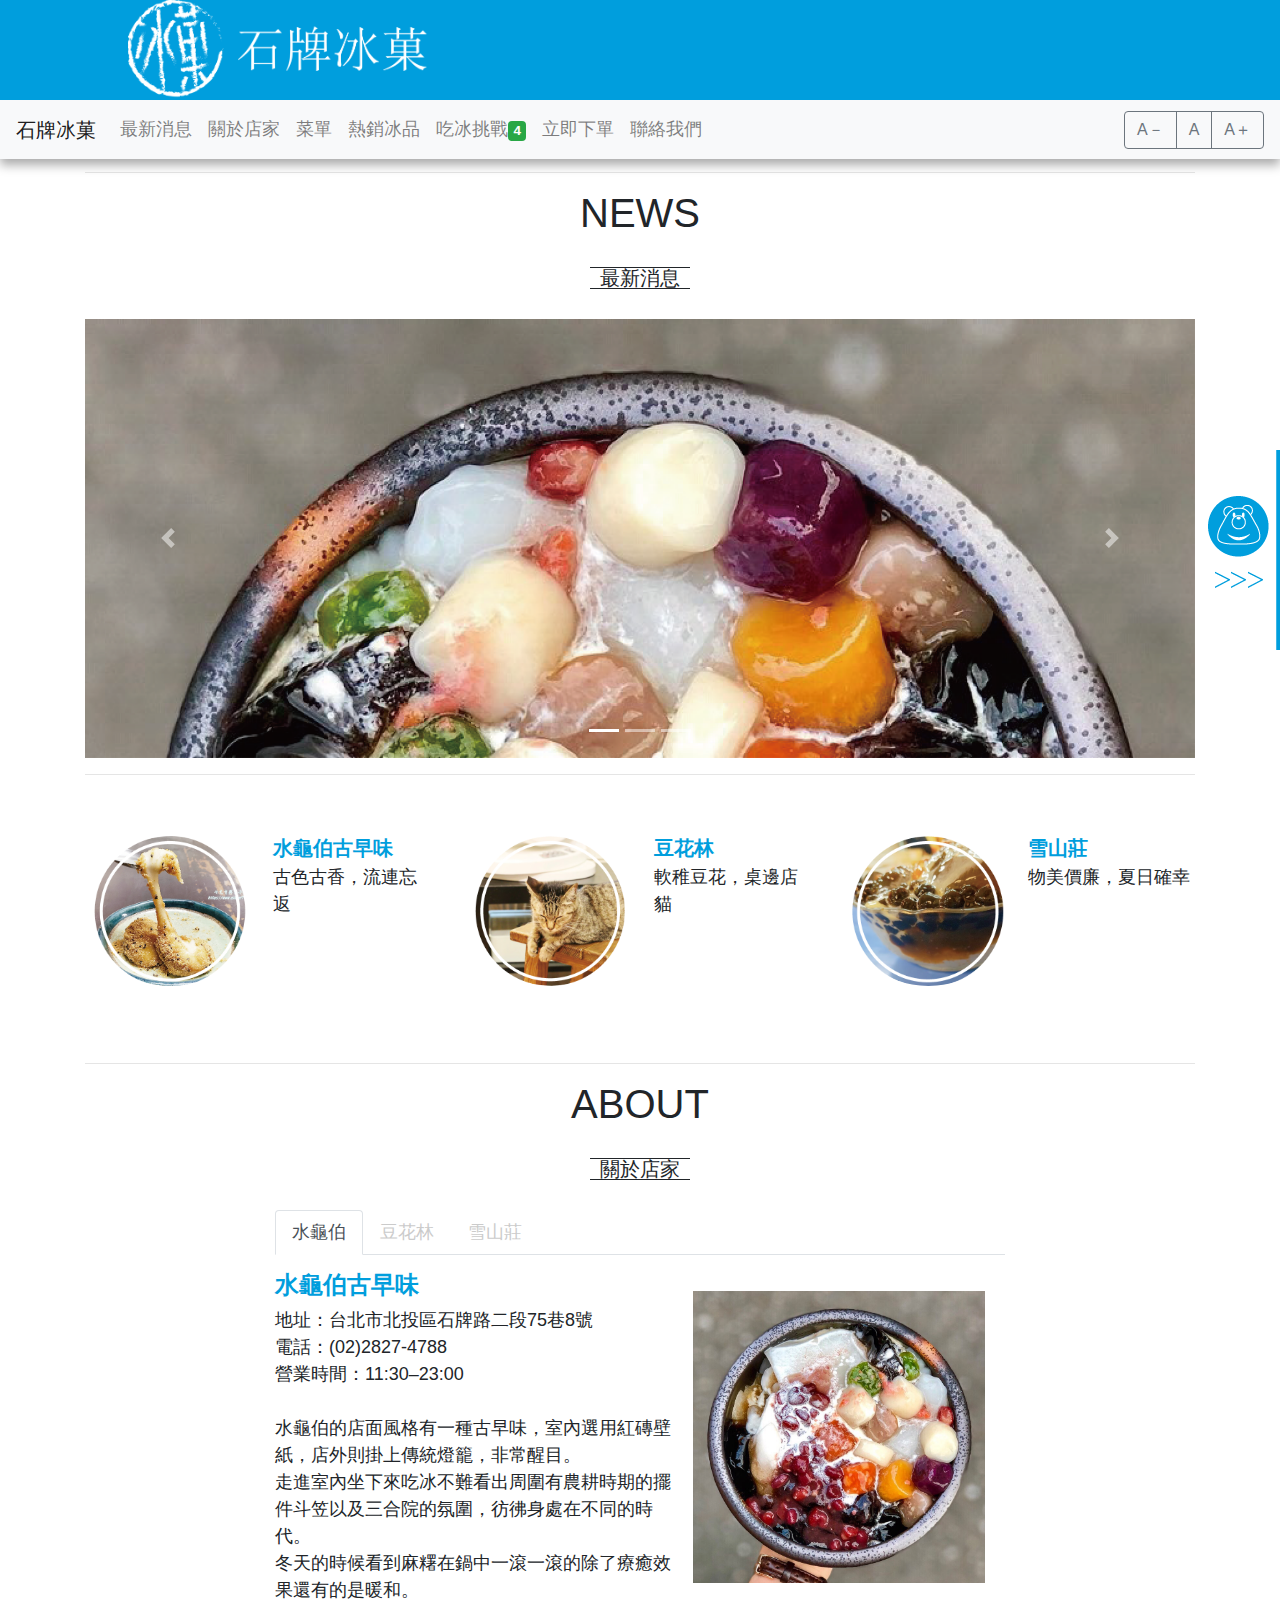
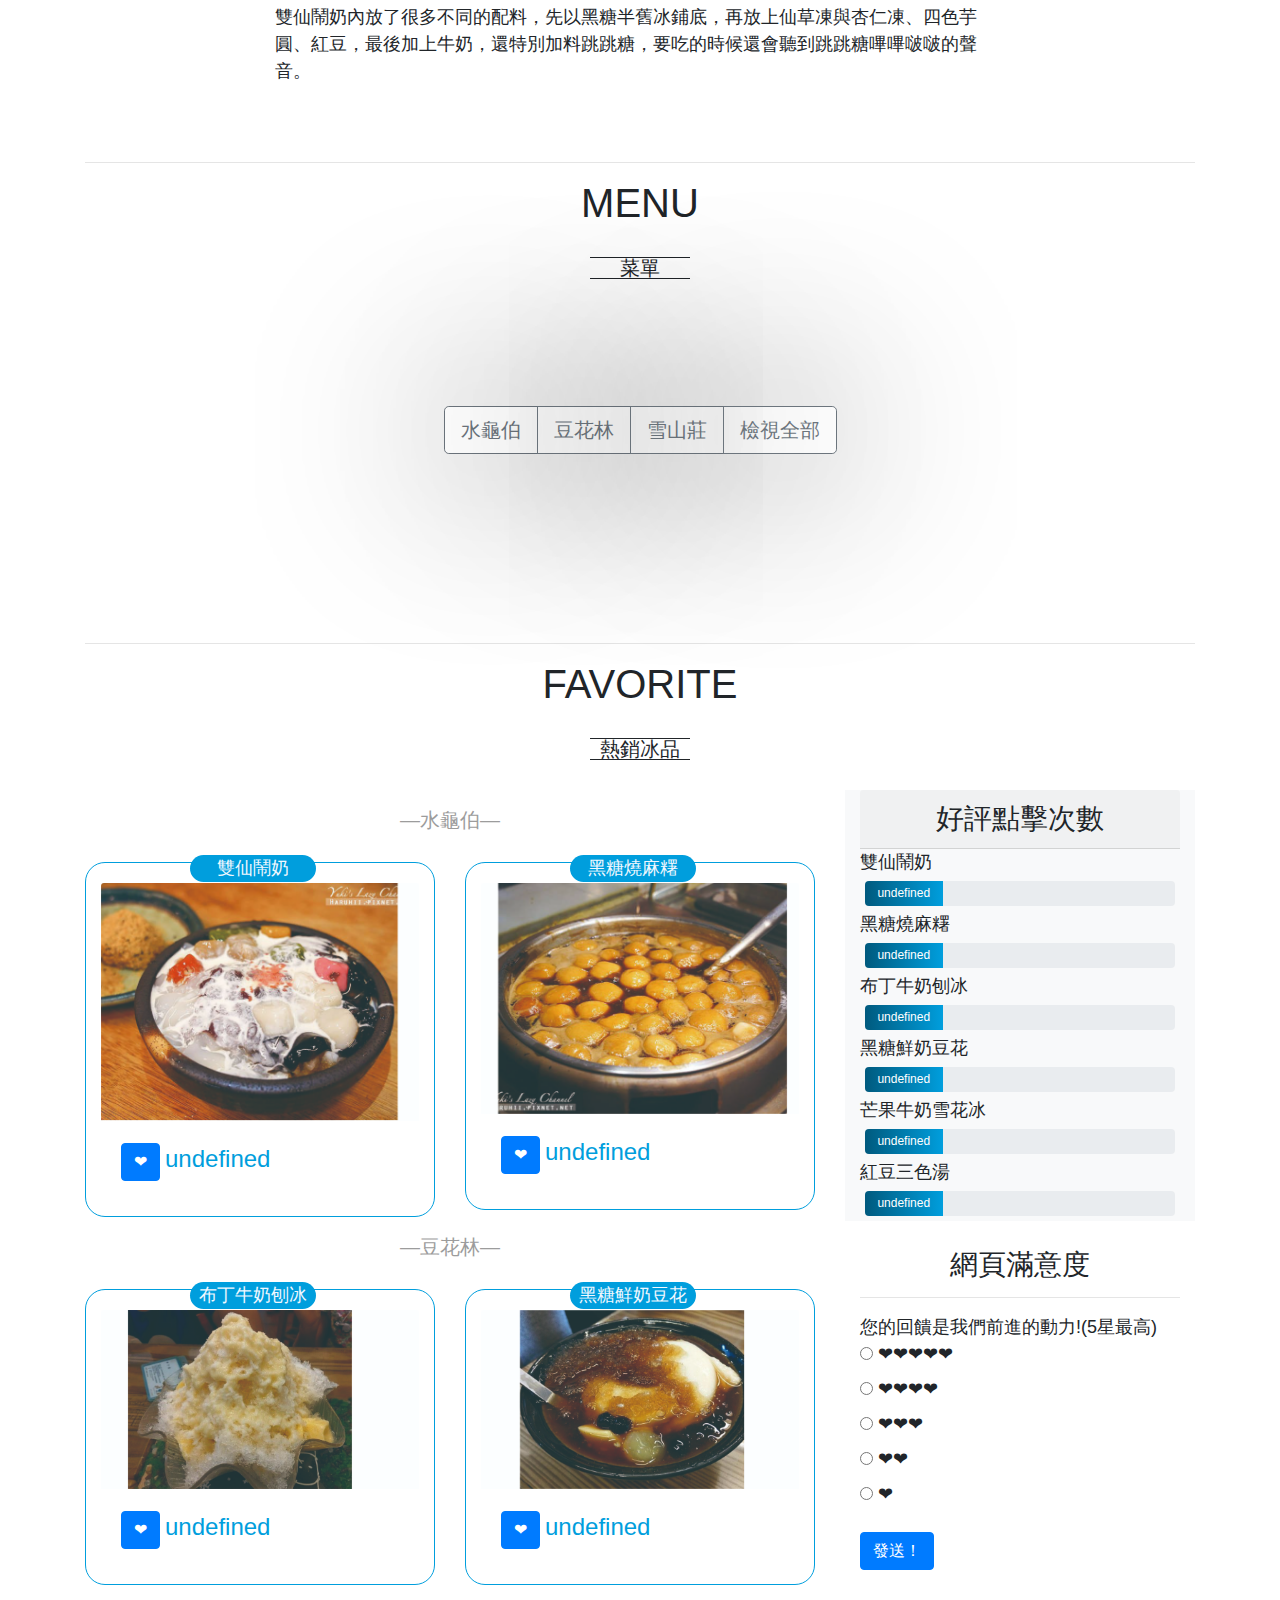
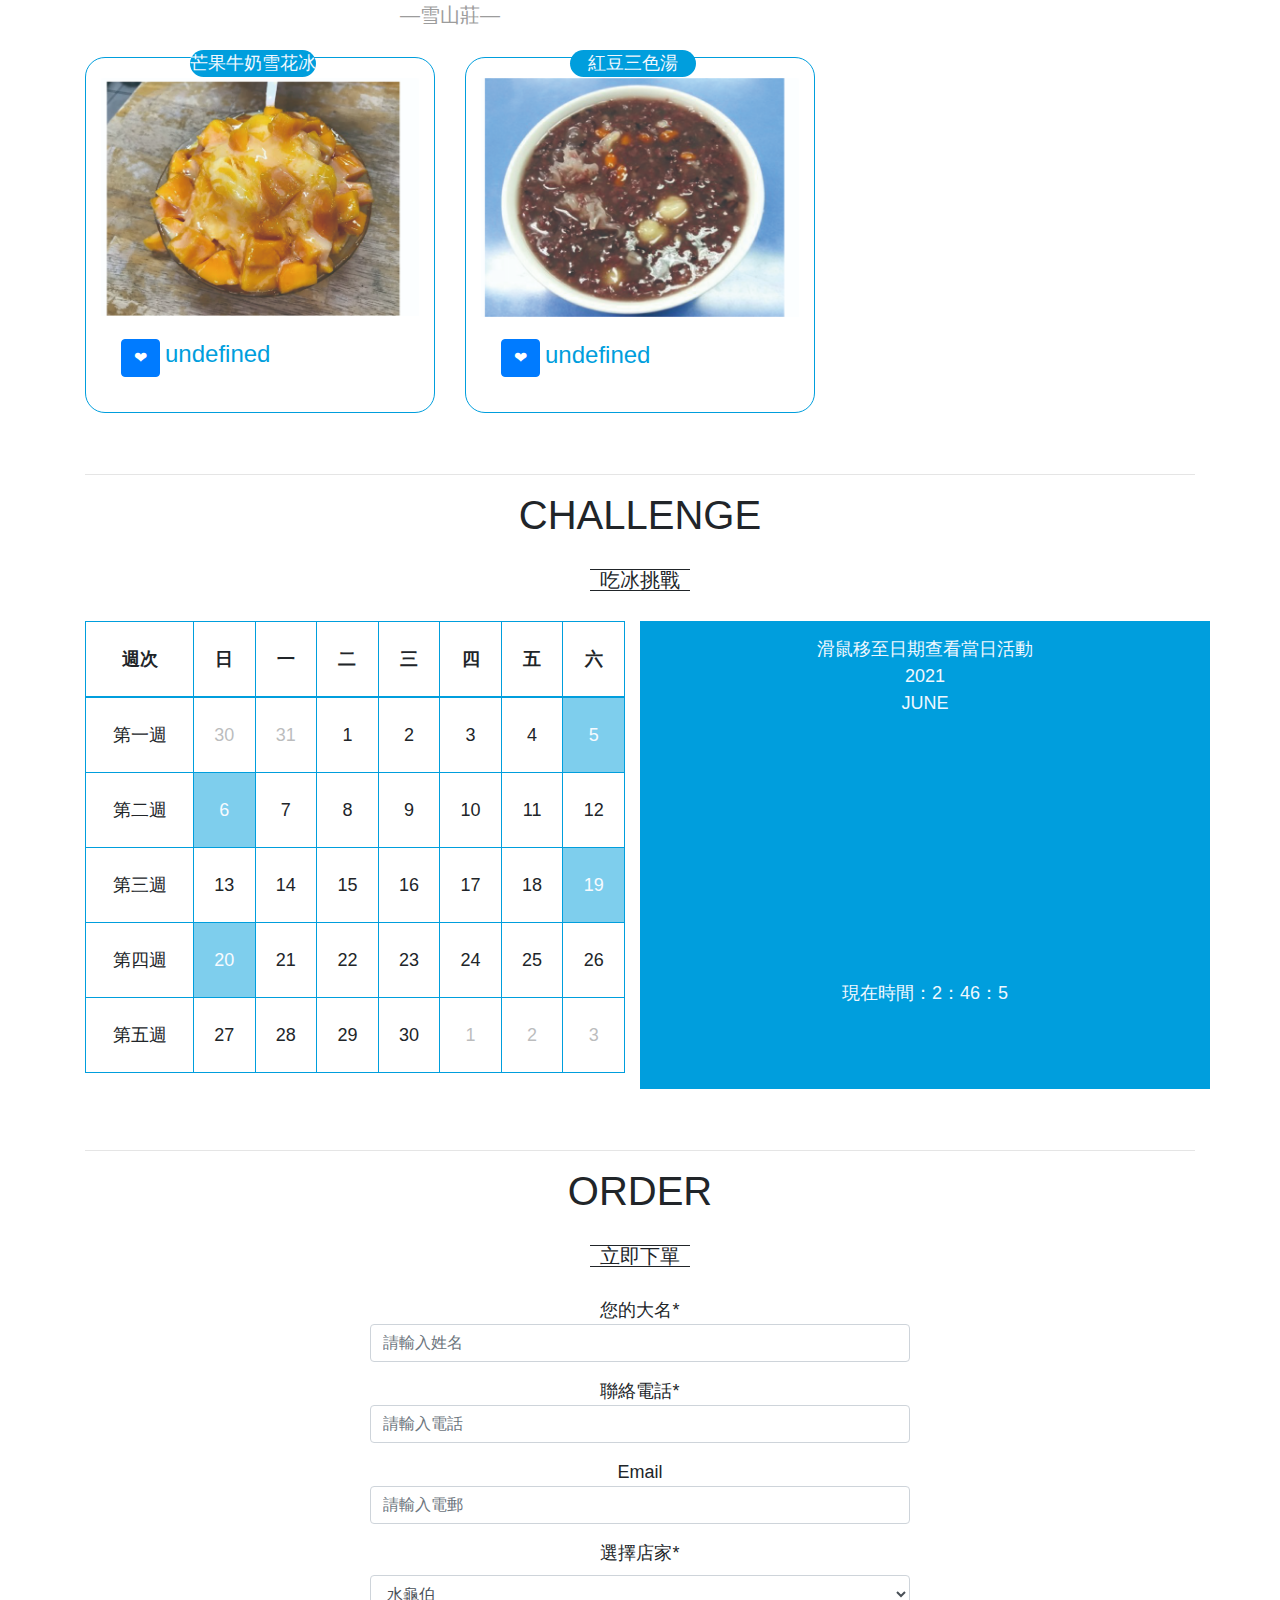
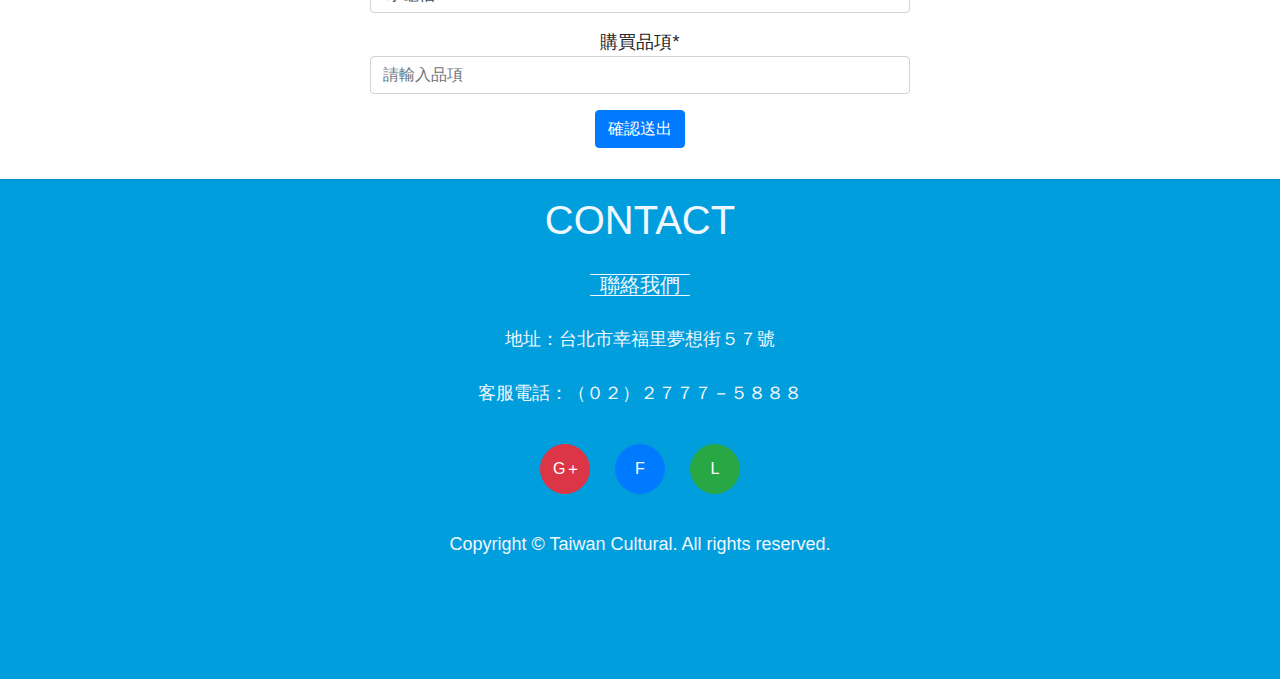
==== commit 5b91f8bb: "變成單選 name="Praise"" ====
--- a/myindex.html
+++ b/myindex.html
@@ -479,23 +479,23 @@
             <br>
             <p>
               <label>
-                <input type="radio" id="a1">
+                <input type="radio" name="Praise">
                 ❤❤❤❤❤</label>
               <br>
               <label>
-                <input type="radio" id="a2">
+                <input type="radio" name="Praise">
                 ❤❤❤❤</label>
               <br>
               <label>
-                <input type="radio" id="a3">
+                <input type="radio" name="Praise">
                 ❤❤❤</label>
               <br>
               <label>
-                <input type="radio" id="a4">
+                <input type="radio" name="Praise">
                 ❤❤</label>
               <br>
               <label>
-                <input type="radio" id="a5">
+                <input type="radio" name="Praise">
                 ❤</label>
               <br>
             </p>
